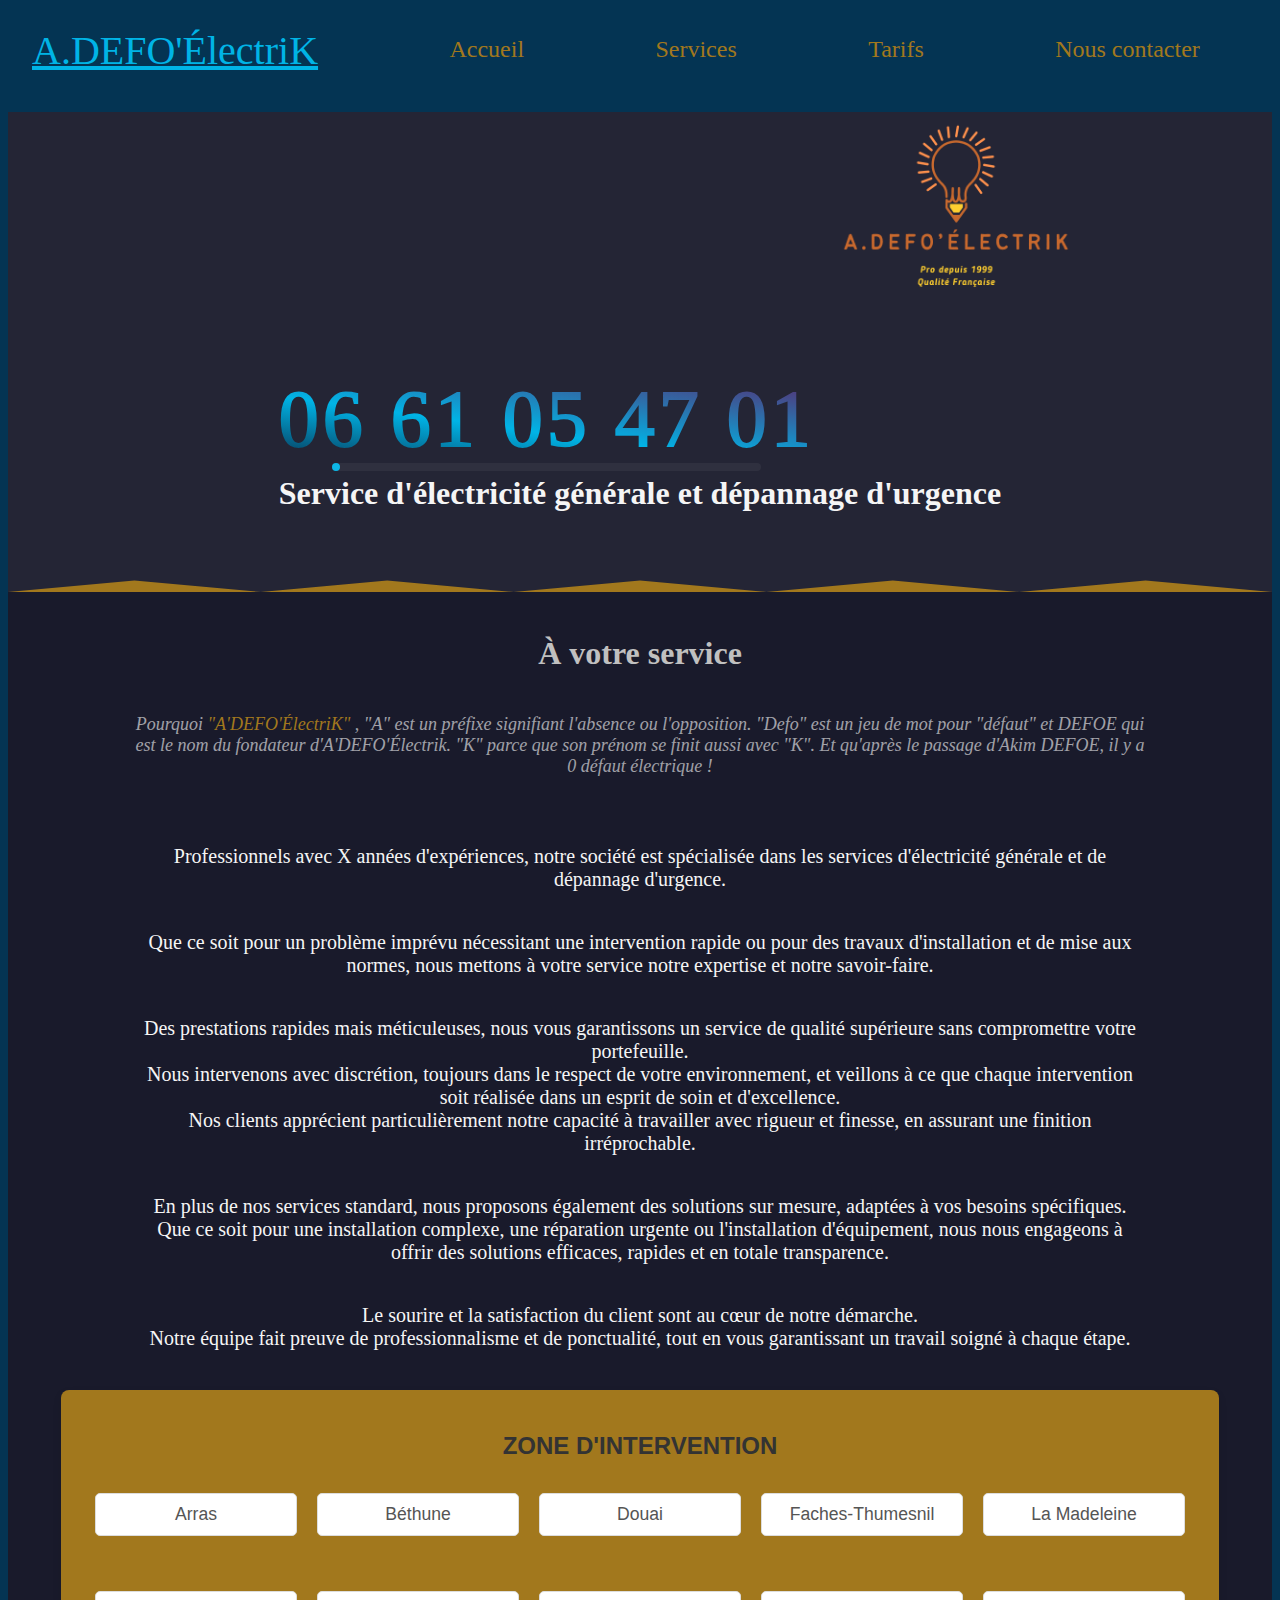
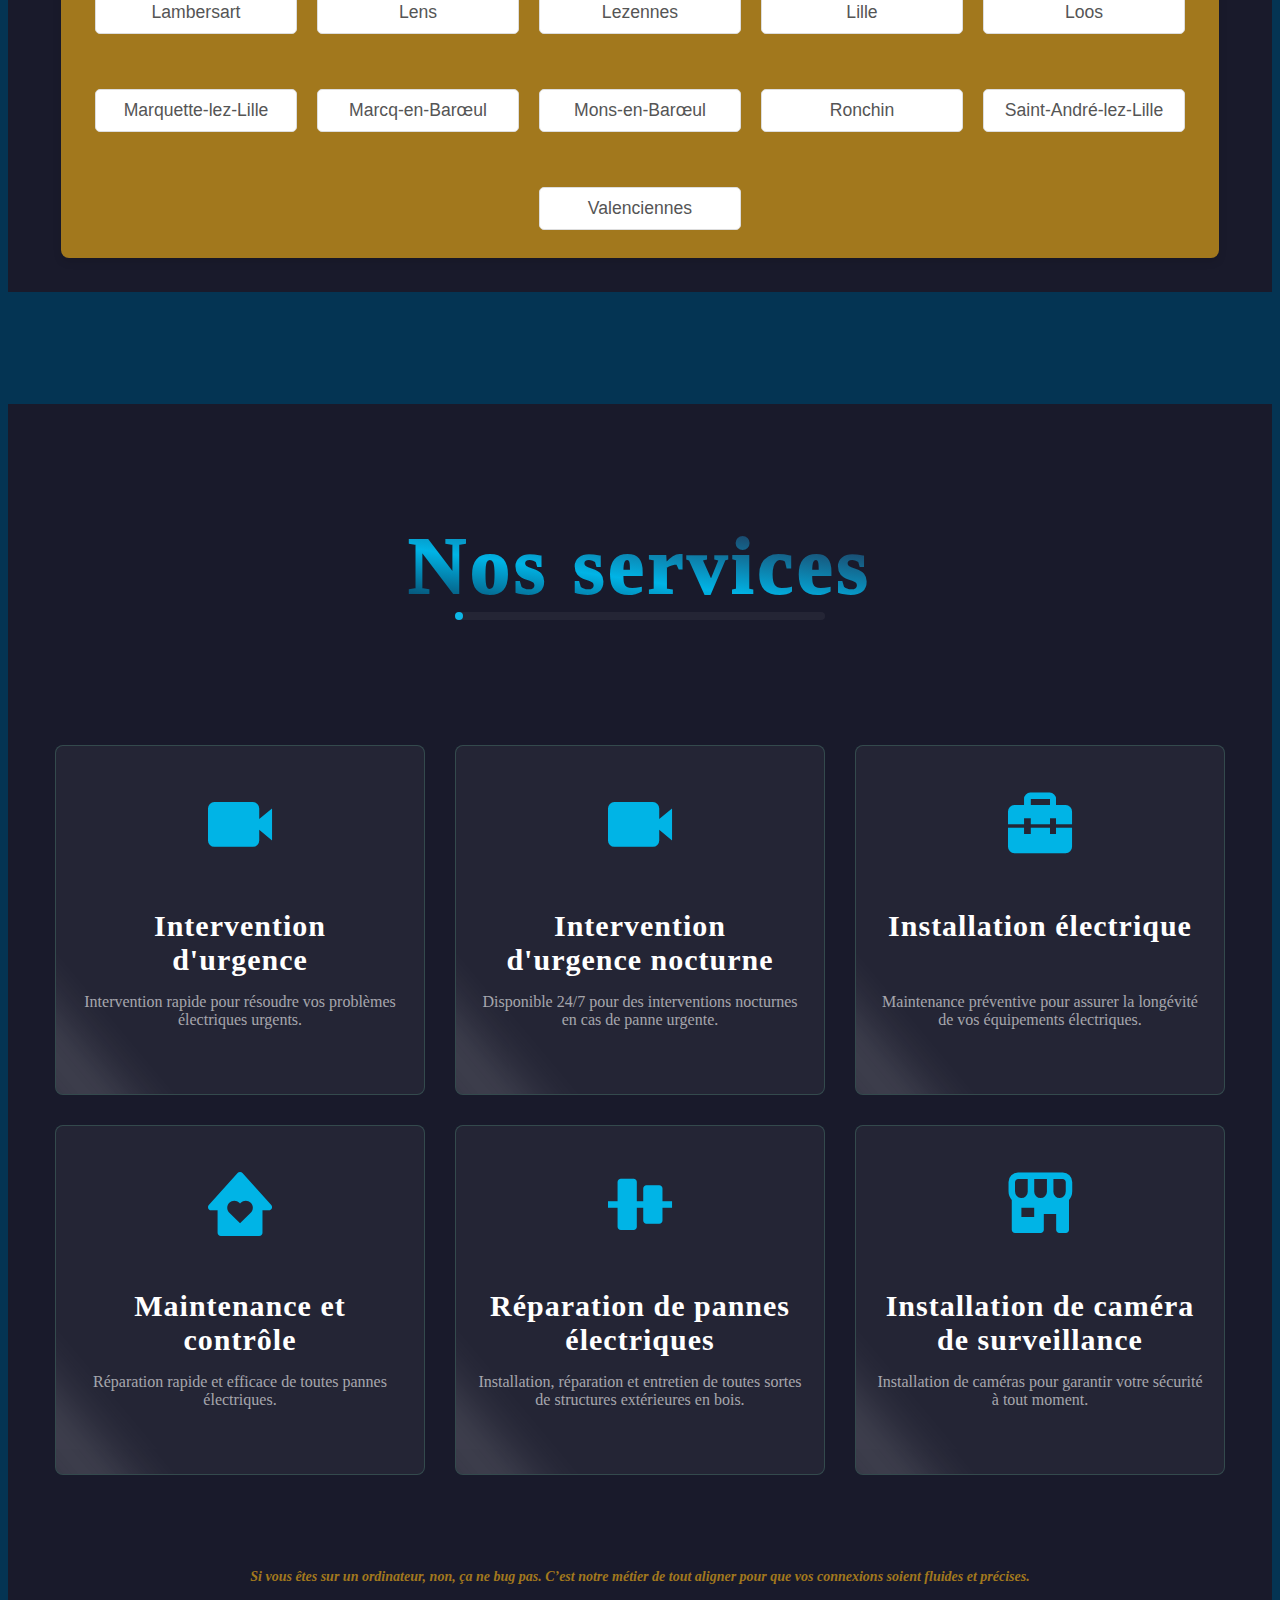
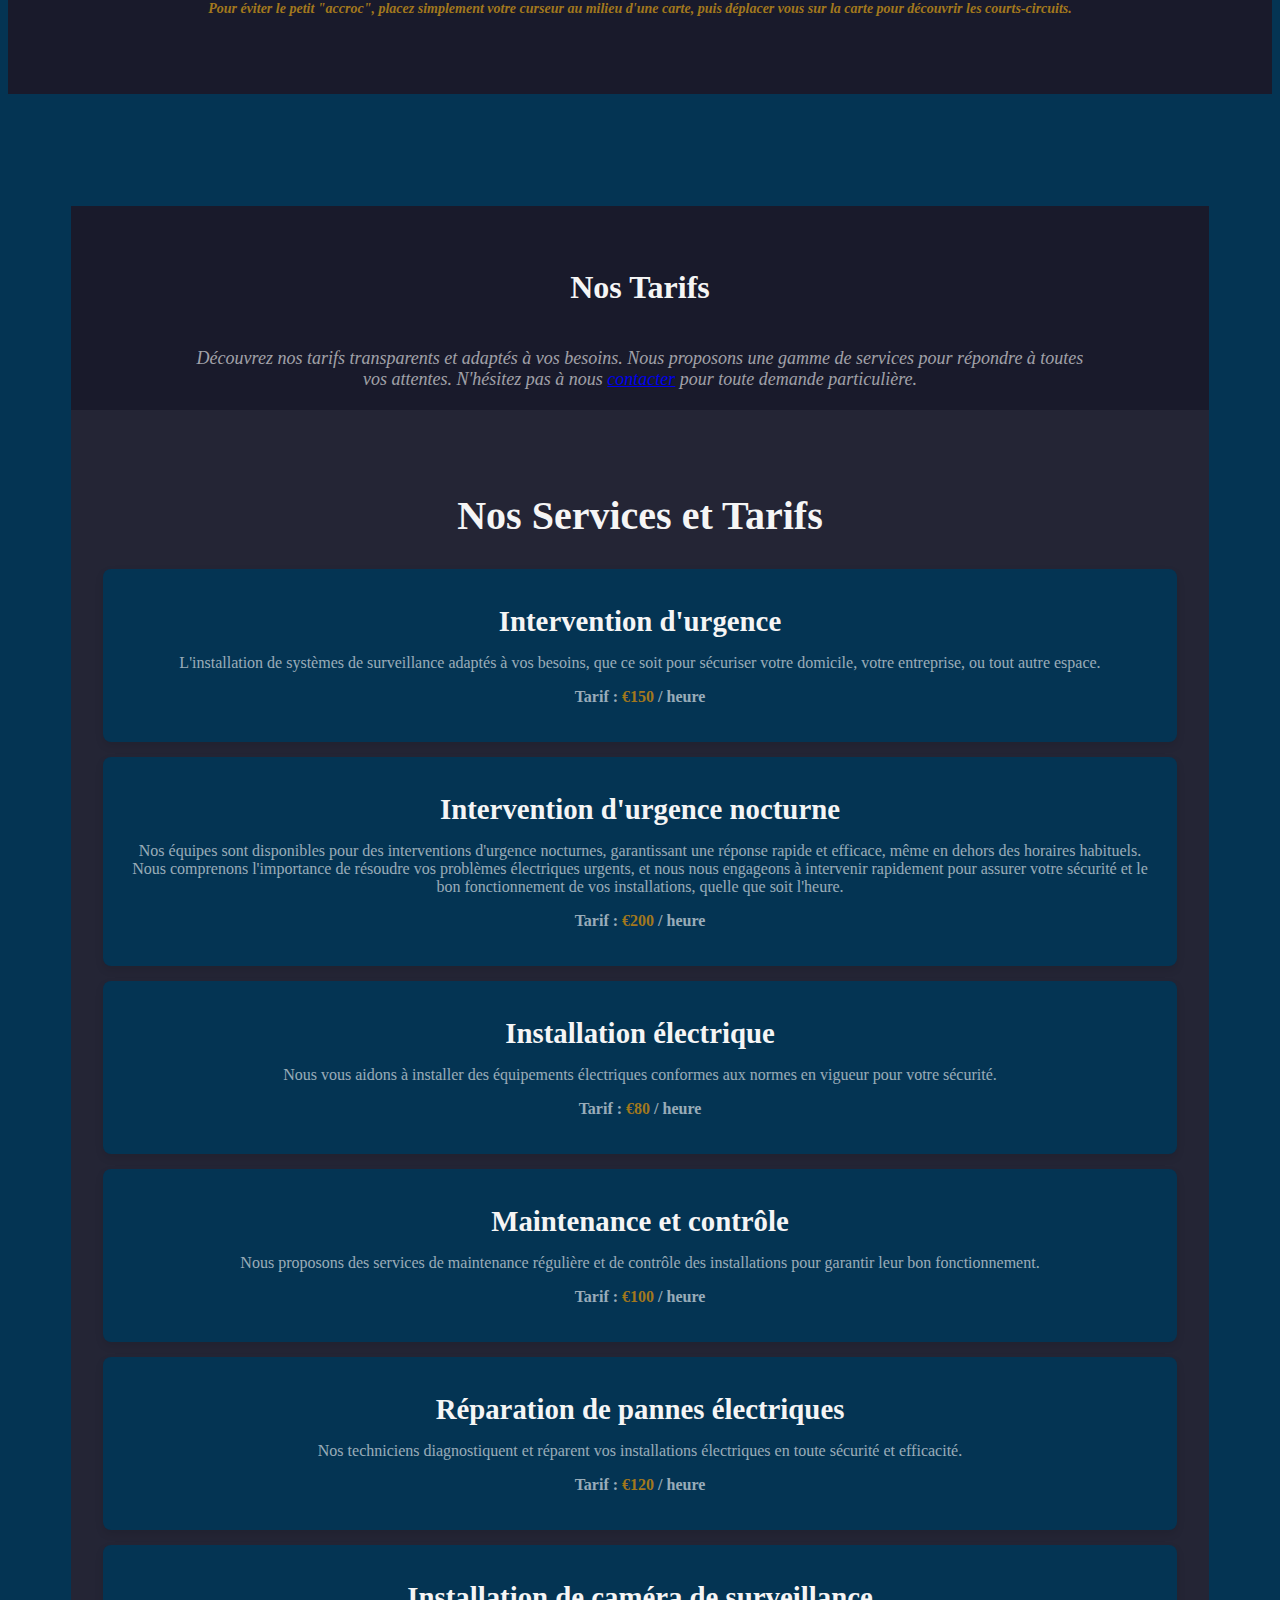
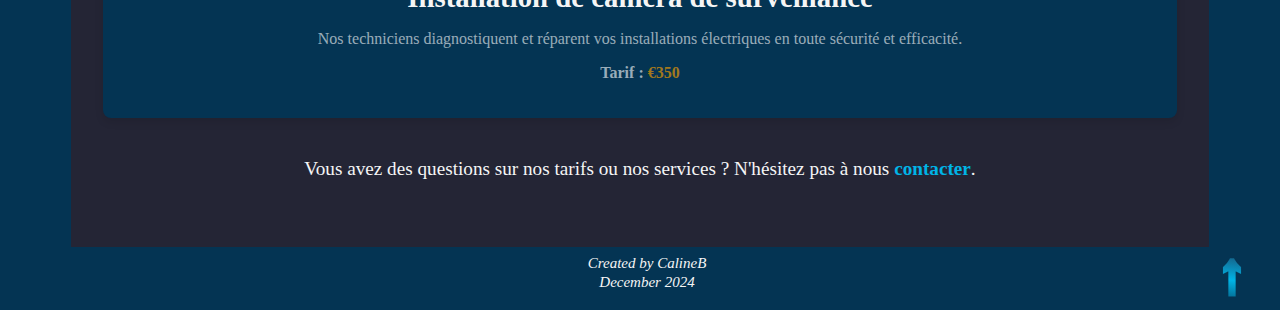
==== public/index.html @ 2632c73e "reload" ====
<!DOCTYPE html>
<html lang="en">
<head>
    <meta charset="UTF-8">
    <meta name="viewport" content="width=device-width, initial-scale=1.0">
    <title>A.DEFO'ÉlectriK</title>
    <link rel="reset-stylesheet" href="css/style-reset.css">
    <link rel="stylesheet" href="css/styles.css">
    <link rel="stylesheet" href="css/index.css">
    <link rel="stylesheet" href="css/services.css">
    <link rel="stylesheet" href="css/prices.css">
    <link href='https://unpkg.com/boxicons@2.1.4/css/boxicons.min.css' rel='stylesheet'>
</head>
<body>
    
    <header class="header">
        <a href="index.html" class="logo">
            <span>A.DEFO'ÉlectriK</span>
        </a>

        <i class='bx bx-menu-alt-right' id="menu-icon"></i>

        <nav class="navbar">
            <a href="#homepage">Accueil</a>
            <a href="#services">Services</a>
            <a href="#prices">Tarifs</a>
            <a target="_blank" href="contact.html">Nous contacter</a>
        </nav>
    </header>
    
    <section class="container" id="homepage">
        
        <div class="top">
                <img class="logoD" src="css/images/2.png" alt="logo">
            <div class="contact">
                <a href="tel:+33661054701" class="number"> 06 61 05 47 01 <span></span></a>
                <h3>Service d'électricité générale et dépannage d'urgence</h3>
            </div>
        </div>

        <div class="intro">
            <h4>À votre service</h4>
                <div class="presentation">

                    <span>
                        Pourquoi <i>"A'DEFO'ÉlectriK"</i> , "A" est un préfixe signifiant l'absence ou l'opposition.
                        "Defo" est un jeu de mot pour "défaut" et DEFOE qui est le nom du fondateur d'A'DEFO'Électrik.
                        "K" parce que son prénom se finit aussi avec "K".
                        Et qu'après le passage d'Akim DEFOE, il y a 0 défaut électrique !
                    </span>
                        <br>
                        <br>
                    <p>
                        Professionnels avec X années d'expériences, notre société est spécialisée dans les services d'électricité générale et de dépannage d'urgence.
                    </p>

                    <p>
                        Que ce soit pour un problème imprévu nécessitant une intervention rapide ou pour des travaux d'installation et de mise aux normes,
                        nous mettons à votre service notre expertise et notre savoir-faire.
                    </p>

                    <p>
                        Des prestations rapides mais méticuleuses, nous vous garantissons un service de qualité supérieure sans compromettre votre portefeuille.
                        <br>
                        Nous intervenons avec discrétion, toujours dans le respect de votre environnement,
                        et veillons à ce que chaque intervention soit réalisée dans un esprit de soin et d'excellence.
                        <br>
                        Nos clients apprécient particulièrement notre capacité à travailler avec rigueur et finesse,
                        en assurant une finition irréprochable.
                    </p>
                
                    <p>
                        En plus de nos services standard, nous proposons également des solutions sur mesure, adaptées à vos besoins spécifiques.
                        Que ce soit pour une installation complexe, une réparation urgente ou l'installation d'équipement,
                        nous nous engageons à offrir des solutions efficaces, rapides et en totale transparence.
                    </p>
                
                    <p>
                        Le sourire et la satisfaction du client sont au cœur de notre démarche.
                        <br>
                        Notre équipe fait preuve de professionnalisme et de ponctualité,
                        tout en vous garantissant un travail soigné à chaque étape.
                    </p>
                </div>
        </div>

        <div class="secteur">
            <h4>Zone d'intervention</h4>
            <div class="zones">
                <p>Arras</p>
                <p>Béthune</p>
                <p>Douai</p>
                <p>Faches-Thumesnil</p>
                <p>La Madeleine</p>
                <p>Lambersart</p>
                <p>Lens</p>
                <p>Lezennes</p>
                <p>Lille</p>
                <p>Loos</p>
                <p>Marquette-lez-Lille</p>
                <p>Marcq-en-Barœul</p>
                <p>Mons-en-Barœul</p>
                <p>Ronchin</p>
                <p>Saint-André-lez-Lille</p>
                <p>Valenciennes</p>
            </div>
        </div>
        
        <div class="whitespace"></div>
    </section>

    <section class="container" id="services">
        <div class="service-wrapper">
            <div class="services">
                <h1>Nos services <span></span></h1>

                <div class="cards">
                                
                    <div class="electricians card">
                        <i class='bx bxs-video icon'></i>
                        <h2>Intervention d'urgence</h2>
                    <span class="default-text">
                        Intervention rapide pour résoudre vos problèmes électriques urgents.
                    </span>
        
                    <span class="hover-text">
                        Parce que les pannes imprévues nécessitent une réponse rapide pour garantir votre sécurité.
                    </span>
                    </div>
                  
              
                    <div class="security card">
                        <i class='bx bxs-video icon'></i>
                        <h2>Intervention d'urgence nocturne</h2>
                    <span class="default-text">
                        Disponible 24/7 pour des interventions nocturnes en cas de panne urgente.
                    </span>
        
            <span class="hover-text">
                Parce que les urgences électriques ne respectent pas l'heure, il nous faut à tous de la Lumière dans notre obscurité.
            </span>
            </div>
          
                   
                        <div class="handyman card">
                            <i class='bx bxs-briefcase-alt-2 icon'></i>
                            <h2>Installation électrique </h2>
                        <span class="default-text">
                            Maintenance préventive pour assurer la longévité de vos équipements électriques.
                        </span>
        
                        <span class="hover-text">
                            Parce que des installations fiables et conformes sont essentielles pour éviter les risques.
                        </span>
                        </div>
                   
        
                    
                        <div class="chapenter card">
                            <i class='bx bxs-home-heart icon'></i>
                            <h2>Maintenance et contrôle</h2>
                        <span class="default-text">
                            Réparation rapide et efficace de toutes pannes électriques.
                        </span>
        
                        <span class="hover-text">Parce que la prévention est la clé pour éviter les pannes et prolonger la durée de vie de vos équipements.</span>
                        </div>
                   
                    
                        <div class="wood card">
                            <i class='bx bxs-objects-vertical-center icon'></i>
                            <h2>Réparation de pannes électriques</h2>
                        <span class="default-text">
                            Installation, réparation et entretien de toutes sortes de structures extérieures en bois.
                        </span>
        
                        <span class="hover-text">Parce que chaque panne nécessite un diagnostic précis et une réparation efficace pour rétablir le service rapidement.</span>
                        </div>
    
                        <div class="delivery card">
                            <i class='bx bxs-store-alt icon'></i>
                            <h2>Installation de caméra de surveillance </h2>
                        <span class="default-text">
                            Installation de caméras pour garantir votre sécurité à tout moment.</span>
                        <span class="hover-text">
                            Parce que la sécurité de votre maison ou entreprise est notre priorité, grâce à des installations fiables et discrètes.
                        </span>
                        </div>
 
            </div>

            <p class="indice">
                Si vous êtes sur un ordinateur, non, ça ne bug pas.
                C’est notre métier de tout aligner pour que vos connexions soient fluides et précises.
                <br>
                <br>
                Pour éviter le petit "accroc", placez simplement votre curseur au milieu d'une carte,
                puis déplacer vous sur la carte pour découvrir les courts-circuits.
            </p>
   
            </div>
        </div>
    </section>



    <section class="container" id="prices">

        <div class="text">
            <h4>Nos Tarifs</h4>
            <div class="ttc">
                <span>
                    Découvrez nos tarifs transparents et adaptés à vos besoins. 
                    Nous proposons une gamme de services pour répondre à toutes vos attentes.
                    N'hésitez pas à nous <a href="contact.html">contacter</a> pour toute demande particulière.
                </span>
            </div>
        </div>
        
        <div class="tarifs">
            <h2>Nos Services et Tarifs</h2>
        
            <div class="tarif-item">
                <h3>Intervention d'urgence</h3>
                <p>L'installation de systèmes de surveillance adaptés à vos besoins, 
                    que ce soit pour sécuriser votre domicile, votre entreprise, ou tout autre espace.</p>
                <div class="prix">
                    <p>Tarif : <span>€150</span> / heure</p>
                </div>
            </div>

            <div class="tarif-item">
                <h3>Intervention d'urgence nocturne</h3>
                <p>Nos équipes sont disponibles pour des interventions d'urgence nocturnes, garantissant une réponse rapide et efficace, même en dehors des horaires habituels. Nous comprenons l'importance de résoudre vos problèmes électriques urgents, et nous nous engageons à intervenir rapidement pour assurer votre sécurité et le bon fonctionnement de vos installations, quelle que soit l'heure.</p>
                <div class="prix">
                    <p>Tarif : <span>€200</span> / heure</p>
                </div>
            </div>
        
            <div class="tarif-item">
                <h3>Installation électrique</h3>
                <p>Nous vous aidons à installer des équipements électriques conformes aux normes en vigueur pour votre sécurité.</p>
                <div class="prix">
                    <p>Tarif : <span>€80</span> / heure</p>
                </div>
            </div>
        
            <div class="tarif-item">
                <h3>Maintenance et contrôle</h3>
                <p>Nous proposons des services de maintenance régulière et de contrôle des installations pour garantir leur bon fonctionnement.</p>
                <div class="prix">
                    <p>Tarif : <span>€100</span> / heure</p>
                </div>
            </div>
        
            <div class="tarif-item">
                <h3>Réparation de pannes électriques</h3>
                <p>Nos techniciens diagnostiquent et réparent vos installations électriques en toute sécurité et efficacité.</p>
                <div class="prix">
                    <p>Tarif : <span>€120</span> / heure</p>
                </div>
            </div>

            <div class="tarif-item">
                <h3>Installation de caméra de surveillance</h3>
                <p>Nos techniciens diagnostiquent et réparent vos installations électriques en toute sécurité et efficacité.</p>
                <div class="prix">
                    <p>Tarif : <span>€350</span></p>
                </div>
            </div>
        
            <div class="contact-tarifs">
                <p>Vous avez des questions sur nos tarifs ou nos services ? N'hésitez pas à nous <a target="_blank" href="contact.html">contacter</a>.</p>
            </div>
        </div>
        

    </section>


    <footer>
        <a href="#" id="scroll-to-top" class="scroll-btn">
            &#8593;
        </a>
        <p>Created by CalineB</p>
        <p>December 2024</p>
    </footer>

    <script src="script/active.js"></script>
    <script src="script/script.js"></script>
    <script src="script/hide.js"></script>
</body>
</html>
---- public/css/styles.css ----
:root {
    --title-bg-color: linear-gradient(8deg, rgba(8, 52, 83, 1) 0%, rgb(0, 180, 230) 41%, rgba(41, 17, 45, 1) 100%); 
    --silver-color: silver; 
    --bg-color: rgba(255, 255, 255, 0.05);
    --second-bg-color:  rgb(4, 52, 83);
    --text-color: rgb(0, 180, 230); 
    --gray-color : rgba(114, 226, 174, 0.2);
    --beige-color: rgba(255, 255, 255, 0.6);
    --main-color: whitesmoke; 
    --gold-color: #a2781dfc; 
}

body {
    background-color: var(--second-bg-color);
    overflow-x: hidden;
}

html {
    width: 100%;
}

.navbar a {
    color: var(--gold-color);
    text-decoration: none;
    transition: color 0.3s ease; 
  }
  
  .navbar a.active {
    color: var(--main-color);
    font-weight: bold;
  }
  

.header {
    position: fixed;
    top: 0;
    left: 0;
    width: 100%;
    background-color: var(--second-bg-color);
    padding: 1.7rem 2rem !important;
    display: flex;
    justify-content: space-between;
    align-items: center;
    z-index: 5;
}

.container {
    margin-top: 7rem;
    min-height: 100vh;
    width: 100%;
    background-color: #191a2b;
}

.navbar {
    display: flex;
    align-items: center;
    justify-content: space-evenly;
    width: 100%;
}

.navbar a {
    font-size: 1.3rem;
    color: var(--gold-color);
    margin-left: .7rem;
    transition: 0.3s ease;
    border-bottom: 3px solid transparent;
}

/*.navbar a:hover,
.navbar a.active {
    color: var(--silver-color);
    border-bottom: 3px solid var(--main-color);
}*/

#menu-icon {
    font-size: 2.1rem;
    color: var(--main-color);
    display: none;
}

.logo {
    font-size: 2rem;
    color: var(--text-color);
    font-weight: 800px;
    cursor: pointer;
    transition: 0.3s ease;
}

.logo:hover {
    transform: scale(1.1);
    color: var(--main-color);
}


footer {
    display: flex;
    flex-direction: column;
    align-items: center;
    justify-content: center;
    background-color: var(--second-bg-color);
    padding: 7px;
    text-align: center;
    position: relative;
    width: 100%;
}

footer p {
    color: var(--main-color);
    font-size: 15px;
    font-style: italic;
    line-height: 1.3;
    margin: 0;
}

.scroll-btn {
    display: inline-block;
    font-size: 3rem;
    color: var(--main-color);
    -webkit-text-stroke-width: 5px;
    -webkit-text-stroke-color: transparent;
    background: var(--title-bg-color);
    -webkit-background-clip: text;
    background-clip: none;
    -webkit-text-fill-color: transparent;
    padding: 5px 10px;
    border-radius: 50%;
    text-align: center;
    text-decoration: none;
    position: absolute;
    margin-bottom: 50%;
    top: 50%;
    right: 30px; 
    transform: translateY(-50%);
    cursor: pointer;
    transition: background-color 0.3s;
}

.scroll-btn:hover {
    background-color: var(--gold-color); 
}






@media (max-width: 480px) {
    .header {
        padding: 1rem 1.5rem;
    }

    .logo {
        font-size: 1.5rem;
    }

    .navbar {
        display: none;
        flex-direction: column;
        width: 100%;
        position: absolute;
        top: 100%;

    }

    #menu-icon {
        display: block;
        font-size: 24px;
        cursor: pointer;
        color: var(--gold-color);
        font-weight: bold;
    }

    .navbar.active {
        display: flex;
        background-color: var(--gold-color);
        width: 10rem;
        right: 5rem;
    }

    .navbar a {
        margin-top: 10px;
        padding: 5px 5px; 
        text-align: center;
        width: 100%;
        color: var(--second-bg-color);
        font-weight: bold;
    }

    .scroll-btn {
        font-size: 2.5rem;
        right: 15px;
    }

    footer p {
        font-size: 13px;
    }
}

@media (max-width: 655px) {
    .navbar {
        display: none;
        flex-direction: column;
        width: 100%;
        position: absolute;
        top: 100%;

    }

    #menu-icon {
        display: block;
        font-size: 24px;
        cursor: pointer;
        color: var(--gold-color);
        font-weight: bold;
        position: absolute;
        right: 5rem;
        font-size: 3rem;
    }

    .navbar.active {
        display: flex;
        background-color: var(--gold-color);
        width: 10rem;
        right: 5rem;
    }

    .navbar a {
        margin-top: 10px;
        padding: 5px 5px; 
        text-align: center;
        width: 100%;
        color: var(--second-bg-color);
        font-weight: bold;
    }
}

@media (max-width: 700px) {
    span{
        font-size: 1.7rem;
    }
}

@media (max-width: 768px) {
    .header {
        padding: 1.2rem 1.8rem;
    }

    .logo {
        font-size: 1.8rem;
    }

    .navbar a {
        font-size: 1.2rem;
    }

    .scroll-btn {
        font-size: 2.8rem;
    }

    footer p {
        font-size: 14px;
    }
}

@media (max-width: 826px){
    .navbar {
        justify-content: center;
    }
}

@media (max-width: 1024px) {
    .header {
        padding: 1.5rem 2rem;
    }

    .logo {
        font-size: 2rem;
    }

    .navbar a {
        font-size: 1.3rem;
    }

    .scroll-btn {
        font-size: 3rem;
    }

    footer p {
        font-size: 15px;
    }
}


@media (max-width: 1200px) {
    .header {
        padding: 1.7rem 2.5rem;
    }

    .navbar a {
        font-size: 1.3rem;
        margin-left: 1rem;
    }

    .logo {
        font-size: 2.1rem;
    }

    .scroll-btn {
        font-size: 3.2rem;
    }
}

@media (min-width: 1201px) {
    .header {
        padding: 2rem 3rem;
    }

    .navbar a {
        font-size: 1.5rem;
        margin-left: 1.2rem;
    }

    .logo {
        font-size: 2.5rem;
    }

    .scroll-btn {
        font-size: 3.5rem;
    }
}
---- public/css/index.css ----
/*:root {
    --title-bg-color: linear-gradient(8deg, rgba(8, 52, 83, 1) 0%, rgb(0, 180, 230) 41%, rgba(41, 17, 45, 1) 100%); 
    --silver-color: silver; 
    --bg-color: rgba(255, 255, 255, 0.05);
    --second-bg-color:  rgb(4, 52, 83);
    --text-color: rgb(0, 180, 230); 
    --gray-color : rgba(114, 226, 174, 0.2);
    --beige-color: rgba(255, 255, 255, 0.6);
    --main-color: whitesmoke; 
    --gold-color: #a2781dfc; 
}
*/


#homepage {
    margin-left: auto;
    margin-right: auto;
}

.top {
    display: flex;
    flex-direction: column;
    align-items: center;
    justify-content: center;
    position: relative;
    background-color: var(--bg-color);
    overflow: hidden;
    height: 30rem;
}

.top:before {
    content: "";
    position: absolute;
    bottom: 0;
    left: 0;
    width: 100%;
    height: 115px;
    background-color: var(--gold-color);
    clip-path: polygon(0% 100%, 10% 90%, 20% 100%, 30% 90%, 40% 100%,
    50% 90%, 60% 100%, 70% 90%, 80% 100%, 90% 90%, 100% 100%);
}

.logoD {
    height: 330px;
    margin-left: 50%;
}

.number {
    font-size: 4rem;
    color: var(--main-color);
    text-decoration: none;
    line-height: 1;
    color: #fff;
    font-size: 5rem;
    -webkit-text-stroke-width: 2px;
    -webkit-text-stroke-color: transparent;
    letter-spacing: 4px;
    background-color: var(--second-bg-color);
    background: linear-gradient(8deg, rgba(8, 52, 83, 1) 0%, rgb(0, 180, 230) 41%, rgb(94, 35, 105) 100%);
    -webkit-background-clip: text;
    background-clip: none;
    -webkit-text-fill-color: transparent;
    position: relative;
}

.number:after {
    content: "";
    position: absolute;
    top: 100%;
    left: 10%;
    height: 8px;
    width: 80%;
    border-radius: 8px;
    background-color: var(--bg-color);

}

.number span {
    position: absolute;
    top: 100%;
    left: 10%;
    height: 8px;
    width: 8px;
    border-radius: 50%;
    background-color: var(--text-color);
    animation: anim 5s linear infinite;
}

@keyframes anim {
    95% {
        opacity: 1;
    }
    100% {
        opacity: 0;
        left: 88%;
    }
}

.contact {
    padding-bottom: 7rem;
}

h3 {
    font-size: 2rem;
    color: var(--main-color);
    margin-top: 1rem;
}

.intro {
    width: 80%;
}

h4 {
    color: var(--silver-color);
    font-size: 2rem;
}

.intro,
.secteur,
.presentation {
    display: flex;
    flex-direction: column;
    align-items: center;
    text-align: center;
    overflow: hidden;
    margin-left: auto;
    margin-right: auto;
}

.intro span {
    color: var(--beige-color);
    font-size: 18px;
    font-style: italic;
    padding-bottom: 12px;
    text-align: center;
}

.presentation span i {
    color: var(--gold-color);
}

.presentation p {
    color: var(--main-color);
    font-size: 20px;
    text-align: center;
}


.secteur {
    font-family: Arial, sans-serif;
    margin: 20px;
    padding: 10px;
    background-color: var(--gold-color);
    border-radius: 8px;
    box-shadow: 0 4px 8px rgba(0, 0, 0, 0.1);
    width: 90%;
    margin-left: auto;
    margin-right: auto;
}

.secteur h4 {
    font-size: 1.5em;
    color: #333;
    margin-bottom: 15px;
    text-align: center;
    text-transform: uppercase;
    font-weight: bold;
}

.zones {
    display: flex;
    flex-wrap: wrap;
    justify-content: center;
    gap: 20px;
}

.zones p {
    background-color: #ffffff;
    color: #555;
    border: 1px solid #ddd;
    border-radius: 5px;
    padding: 10px;
    width: 180px;
    text-align: center;
    font-size: 1.1em;
    transition: background-color 0.3s, transform 0.2s;
}

.zones p:hover {
    background-color: #6c757d;
    color: white;
    transform: translateY(-5px);
}

.whitespace {
    padding: 7px;
}



@media (max-width: 739px) {
    
    h3 {
        font-size: 18px;
    }
    .number {
        font-size: 30px;
    }
    .logoD {
        height: 270px;
    }

}


@media (max-width: 400px) {
    
    h3 {
        font-size: 14px;
    }
    .number {
        font-size: 30px;
    }
    .logoD {
        height: 190px;
    }

    #homepage {
        width: 90%
    }

}
---- public/css/services.css ----
:root {
    --title-bg-color: linear-gradient(8deg, rgba(8, 52, 83, 1) 0%, rgb(0, 180, 230) 41%, rgba(41, 17, 45, 1) 100%); 
    --silver-color: silver; 
    --bg-color: rgba(255, 255, 255, 0.05);
    --second-bg-color:  rgb(4, 52, 83);
    --text-color: rgb(0, 180, 230); 
    --gray-color : rgba(114, 226, 174, 0.2);
    --beige-color: rgba(255, 255, 255, 0.6);
    --main-color: whitesmoke; 
    --gold-color: #a2781dfc; 
}
/*

body {
    background-color: var(--second-bg-color);
}


.header {
    position: fixed;
    top: 0;
    left: 0;
    width: 100%;
    background-color: var(--second-bg-color);
    padding: 1.7rem 2rem !important;
    display: flex;
    justify-content: space-between;
    align-items: center;
    z-index: 5;
}

.navbar {
    display: flex;
    align-items: center;
    justify-content: space-evenly;
    width: 100%;
}

.navbar a {
    font-size: 1.3rem;
    color: var(--silver-color);
    margin-left: .7rem;
    transition: 0.3s ease;
    border-bottom: 3px solid transparent;
}

.navbar a:hover,
.navbar a.active {
    color: var(--main-color);
    border-bottom: 3px solid var(--main-color);
}

#menu-icon {
    font-size: 2.1rem;
    color: var(--main-color);
    display: none;
}

.logo {
    font-size: 2rem;
    color: var(--text-color);
    font-weight: 800px;
    cursor: pointer;
    transition: 0.3s ease;
}

.logo:hover {
    transform: scale(1.1);
    color: var(--main-color);
}

.container {
    margin-top: 7rem;
    min-height: 100vh;
    width: 100%;
    background-color: #191a2b;
}

*/

.service-wrapper {
    padding: 5% 8%;
}

.services {
    display: flex;
    flex-direction: column;
    align-items: center;
}

h1 {
    color: #fff;
    font-size: 5rem;
    -webkit-text-stroke-width: 2px;
    -webkit-text-stroke-color: transparent;
    letter-spacing: 4px;
    background-color: var(--second-bg-color);
    background: var(--title-bg-color);
    -webkit-background-clip: text;
    background-clip: none;
    -webkit-text-fill-color: transparent;
    position: relative;
}

h1:after {
    content: "";
    position: absolute;
    top: 100%;
    left: 10%;
    height: 8px;
    width: 80%;
    border-radius: 8px;
    background-color: var(--bg-color);

}

h1 span {
    position: absolute;
    top: 100%;
    left: 10%;
    height: 8px;
    width: 8px;
    border-radius: 50%;
    background-color: var(--text-color);
    animation: anim 5s linear infinite;
}

@keyframes anim {
    95% {
        opacity: 1;
    }
    100% {
        opacity: 0;
        left: 88%;
    }
}

.cards {
    display: grid;
    grid-template-columns: repeat(3,1fr);
    gap: 30px;
    margin: 80px;
    perspective: 1500px;
}

.card {
    height: 350px;
    width: 370px;
    background-color: var(--bg-color);
    position: relative;
    border-radius: 8px;
    overflow: hidden;
    transform-style: preserve-3d;
    transition: all 0.3s ease;
    cursor: pointer;
    padding: 3% 8%;
    box-sizing: border-box;
    border: 0.2px solid var(--gray-color);
    display: flex;
    align-items: center;
    flex-direction: column;
    transform-origin: center;
}

.card:after{
    content: "";
    position: absolute;
    top: 100%;
    left: -50%;
    width: 120%;
    transform: rotate(50deg);
    background-color: var(--main-color);
    height: 18px;
    filter: blur(30px);
    opacity: 0.5;
    transition: 1s;
}


.card:hover:after {
    width: 200%;
    top: -10%;
}

.card:hover:after{
    width: 225%;
    top: -100%
}


.card i {
    color:var(--text-color);
    margin-top: 30px;
    margin-bottom: 20px;
    font-size: 4.8rem;
}


.card h2 {
    color: #fff;
    font-size: 30px;
    text-align: center;
    text-decoration: none;
    font-weight: 600px;
    letter-spacing: 1px;
}


.card span{
    text-align: center;
    width: 100%;
    margin: 12px 0;
    color: var(--beige-color);
}


.card.active {
    opacity: 1;
    transform: translateY(0);

}

.card .default-text,
.card .hover-text {
    position: absolute;
    backface-visibility: visible;
    box-sizing: border-box;
    transform: translateY(-20%);
}

.card .default-text {
    display: block;
    max-width: 90%;
    margin: 10px auto;
    box-sizing: border-box;
    top: 70%;
    opacity: 1;
}

.card:hover i,
.card:hover h2,
.card:hover .hover-text {
    transform: rotateX(180deg);
}

.card .hover-text {
    display: block;
    opacity: 0;
}

.card:hover .hover-text {
    max-width: 90%;
    margin: 50% auto;
    box-sizing: border-box;
    opacity: 1;
    top: 15%;
}

.card:hover .default-text {
    opacity: 0;
}


i:hover {
    display: none;
}
h2:hover {
    display: none;
}



.card:hover {
    transform: rotateX(180deg);
    border-color: #0080ff;

}

.card:hover i {
    color: #106ecc;
}

.indice {
    color: var(--gold-color);
    font-style: italic;
    font-size: 14px;
    display: flex;
    text-align: center;
    font-weight: bold;
}

.indice:hover {
    color: var(--main-color);
    text-transform:uppercase;
    letter-spacing: 3px;
}

@media (max-width: 1200px) {
    .cards {
        grid-template-columns: repeat(2,1fr);
    }
}

@media (max-width: 900px) {
    .cards {
        grid-template-columns: repeat(1,1fr);
    }
    h1 {
        font-size: 3.5rem;
    }


    @media (max-width: 400px) {
        .cards {
            grid-template-columns: repeat(1,1fr);
        }
        h1 {
            font-size: 1.5rem;
        }  

        
}}

@media (max-width: 340px) {

    .card {
        width: 280px;
        margin-left: auto;
        margin-right: auto;
        text-align: center; 
    }

    h1 {
        font-size: 1.5rem;
    }  

    i, h2, span {
        width: 100%; 
    }

    .card.default-text {
        margin-top: 10px;
    }

    .card.hover-text {
        margin-top: 50%;
    }

    .card i {
        font-size: 3rem;
        margin: 10px 0;
    }

    h2 {
        font-size: 1rem;
        margin: 15px 0;
    }
}


@media (max-width : 300) {
    .service-wrapper {
        width: 90%;
    }

    .cards {
        grid-template-columns: repeat(1,1fr);
        width: 90%;
    }
    h1 {
        font-size: 1.5rem;
    }  

    i, h2, span, card {
        width: 60%;
    }

    i, h2, span, card {
        font-size: 16rem;
    }
}
---- public/css/prices.css ----
/*
:root {
    --title-bg-color: linear-gradient(8deg, rgba(8, 52, 83, 1) 0%, rgb(0, 180, 230) 41%, rgba(41, 17, 45, 1) 100%); 
    --silver-color: silver; 
    --bg-color: rgba(255, 255, 255, 0.05);
    --second-bg-color:  rgb(4, 52, 83);
    --text-color: rgb(0, 180, 230); 
    --gray-color : rgba(114, 226, 174, 0.2);
    --beige-color: rgba(255, 255, 255, 0.6);
    --main-color: whitesmoke; 
    --gold-color: #a2781dfc; 
}


body {
    background-color: var(--second-bg-color);
}


.header {
    position: fixed;
    top: 0;
    left: 0;
    width: 100%;
    background-color: var(--second-bg-color);
    padding: 1.7rem 2rem !important;
    display: flex;
    justify-content: space-between;
    align-items: center;
    z-index: 5;
}

.navbar {
    display: flex;
    align-items: center;
    justify-content: space-evenly;
    width: 100%;
}

.navbar a {
    font-size: 1.3rem;
    color: var(--silver-color);
    margin-left: .7rem;
    transition: 0.3s ease;
    border-bottom: 3px solid transparent;
}

.navbar a:hover,
.navbar a.active {
    color: var(--main-color);
    border-bottom: 3px solid var(--main-color);
}

#menu-icon {
    font-size: 2.1rem;
    color: var(--main-color);
    display: none;
}

.logo {
    font-size: 2rem;
    color: var(--text-color);
    font-weight: 800px;
    cursor: pointer;
    transition: 0.3s ease;
}

.logo:hover {
    transform: scale(1.1);
    color: var(--main-color);
}

.container {
    margin-top: 7rem;
    min-height: 100vh;
    width: 100%;
    background-color: #191a2b;
}

*/
:root {
    --gold-color: #a2781d;
    --bg-color: rgba(255, 255, 255, 0.05);
    --main-color: whitesmoke;
    --text-color: rgb(0, 180, 230);
    --second-bg-color: rgb(4, 52, 83);
    --beige-color: rgba(255, 255, 255, 0.6);
}

#prices {
    width: 90%;
    margin-right: auto;
    margin-left: auto;
}

.text {
    width: 80%;
    text-align: center;
    padding: 20px 0;
    margin-right: auto;
    margin-left: auto;
}

.text h4 {
    font-size: 2rem;
    color: var(--main-color);
    font-weight: bold;
}

.ttc {
    margin-top: 20px;
    color: var(--beige-color);
    font-size: 18px;
    font-style: italic;
}

.tarifs {
    padding: 3rem 2rem;
    background-color: var(--bg-color);
    color: var(--main-color);
    text-align: center;
}

.tarifs h2 {
    font-size: 2.5rem;
    margin-bottom: 30px;
}

.tarif-item {
    background-color: var(--second-bg-color);
    padding: 20px;
    margin: 15px 0;
    border-radius: 8px;
    box-shadow: 0 4px 8px rgba(0, 0, 0, 0.1);
}

.tarif-item h3 {
    font-size: 1.8rem;
    margin-bottom: 10px;
}

.tarif-item p {
    font-size: 16px;
    color: var(--beige-color);
}

.prix {
    margin-top: 15px;
    font-size: 1.6rem;
    font-weight: bold;
}

.prix span {
    color: var(--gold-color);
}

.contact-tarifs {
    margin-top: 40px;
    font-size: 1.2rem;
}

.contact-tarifs a {
    color: var(--text-color);
    text-decoration: none;
    font-weight: bold;
}


.tarif-item:hover {
    background-color: var(--gold-color);
    transform: scale(1.05);
    transition: all 0.3s ease;
}

.tarif-item:hover span {
    color: rgb(8, 3, 46);
}
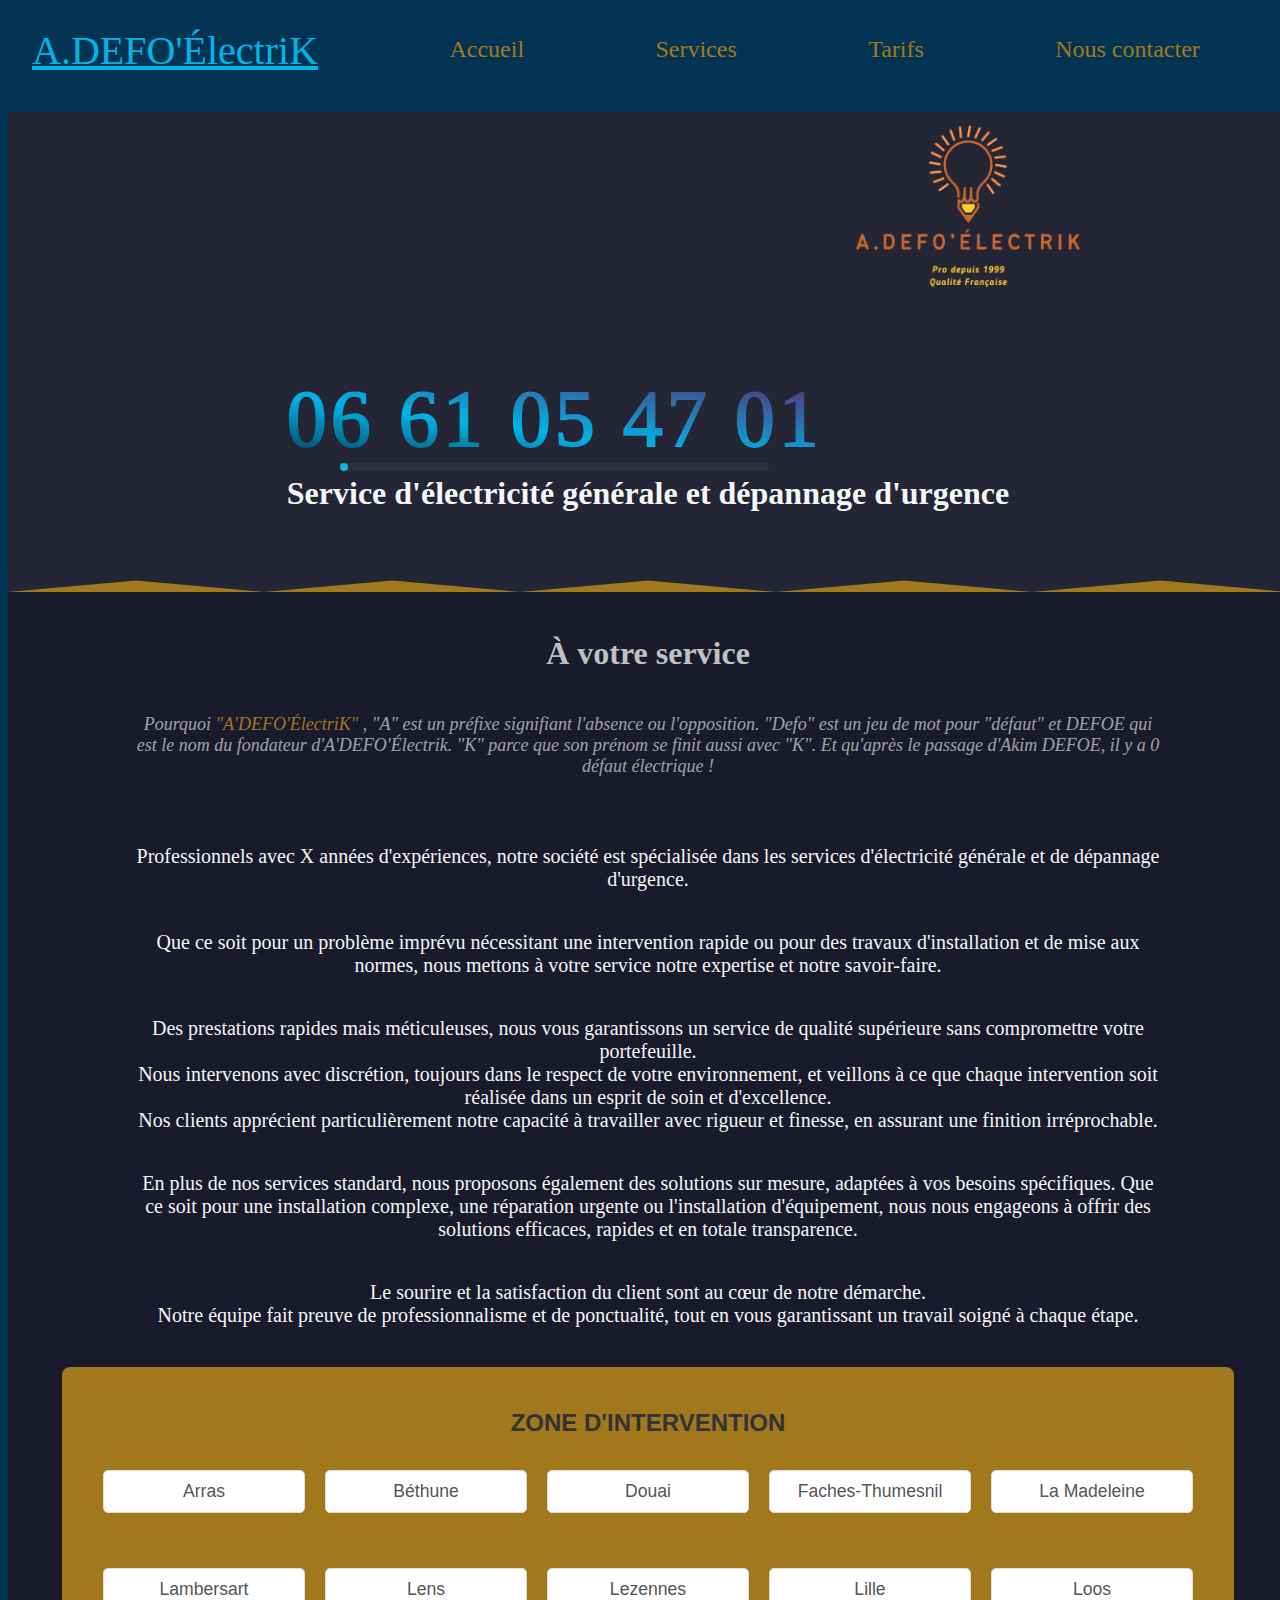
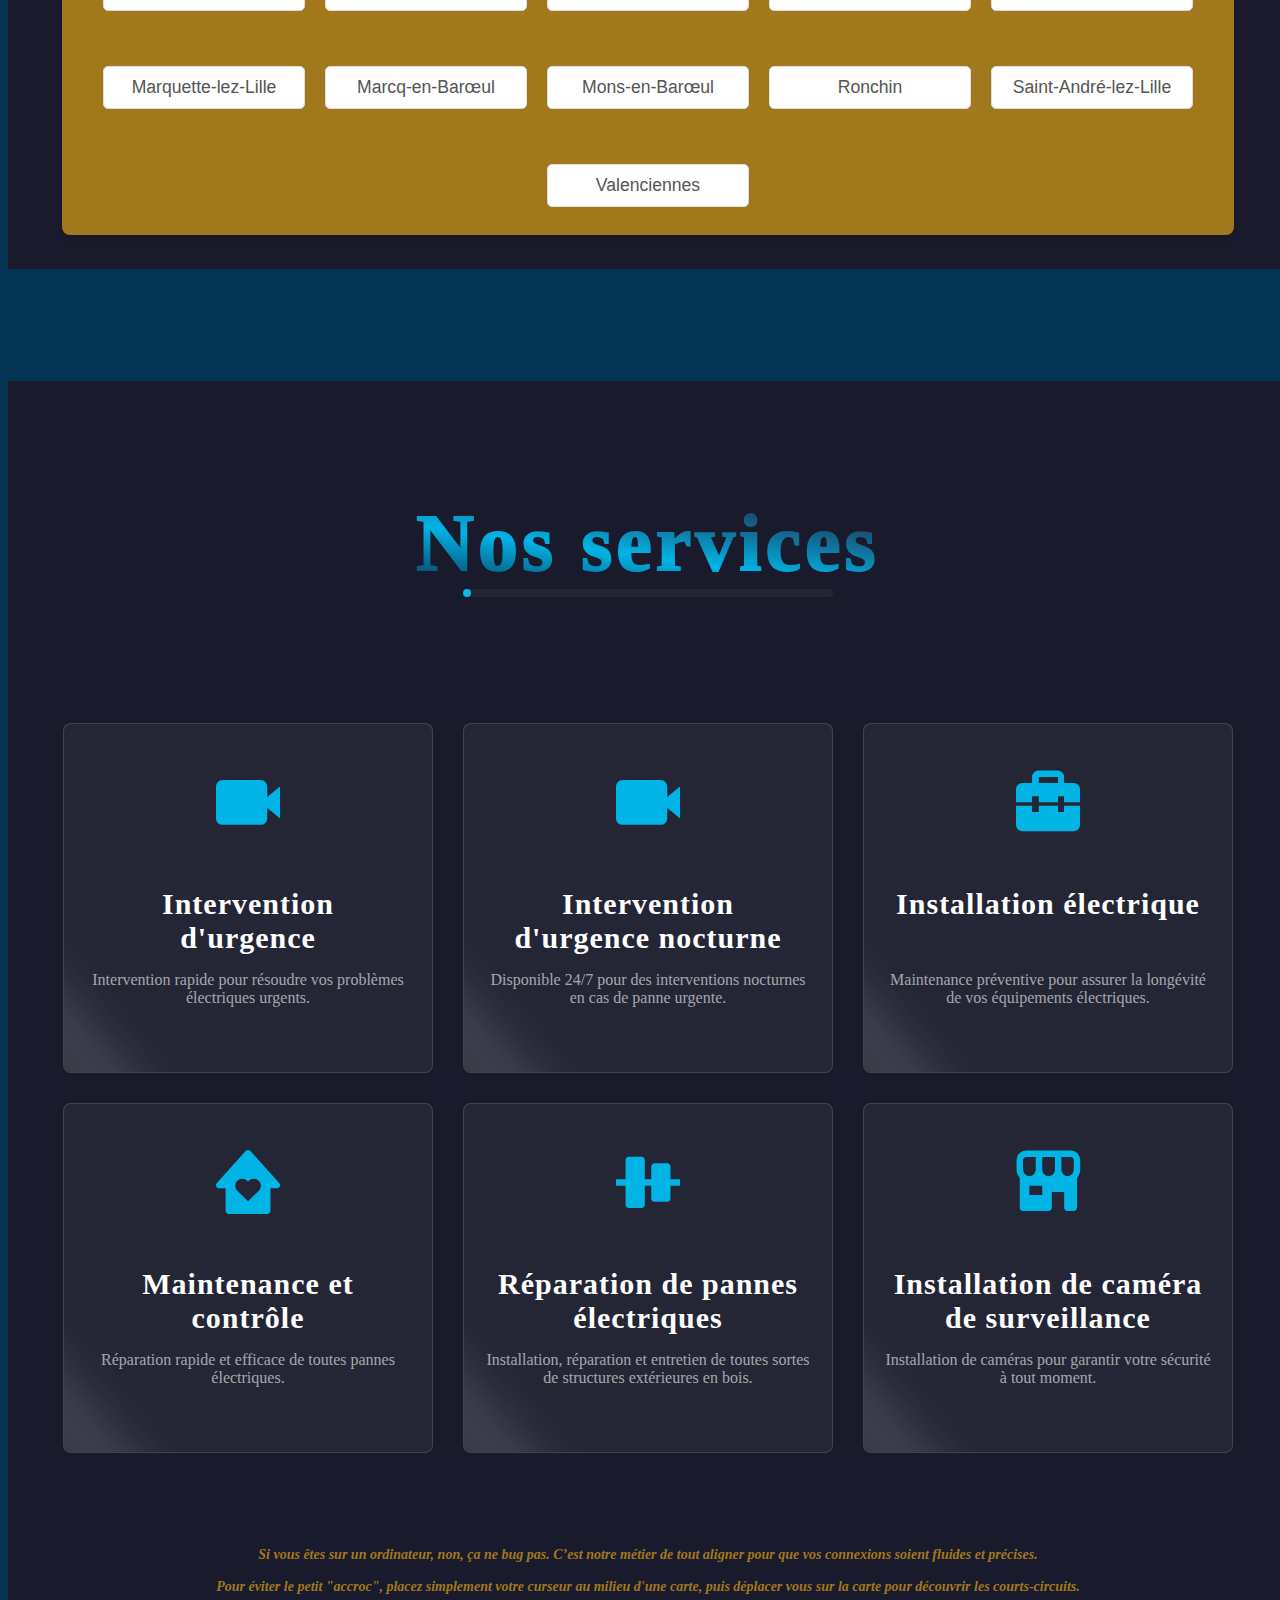
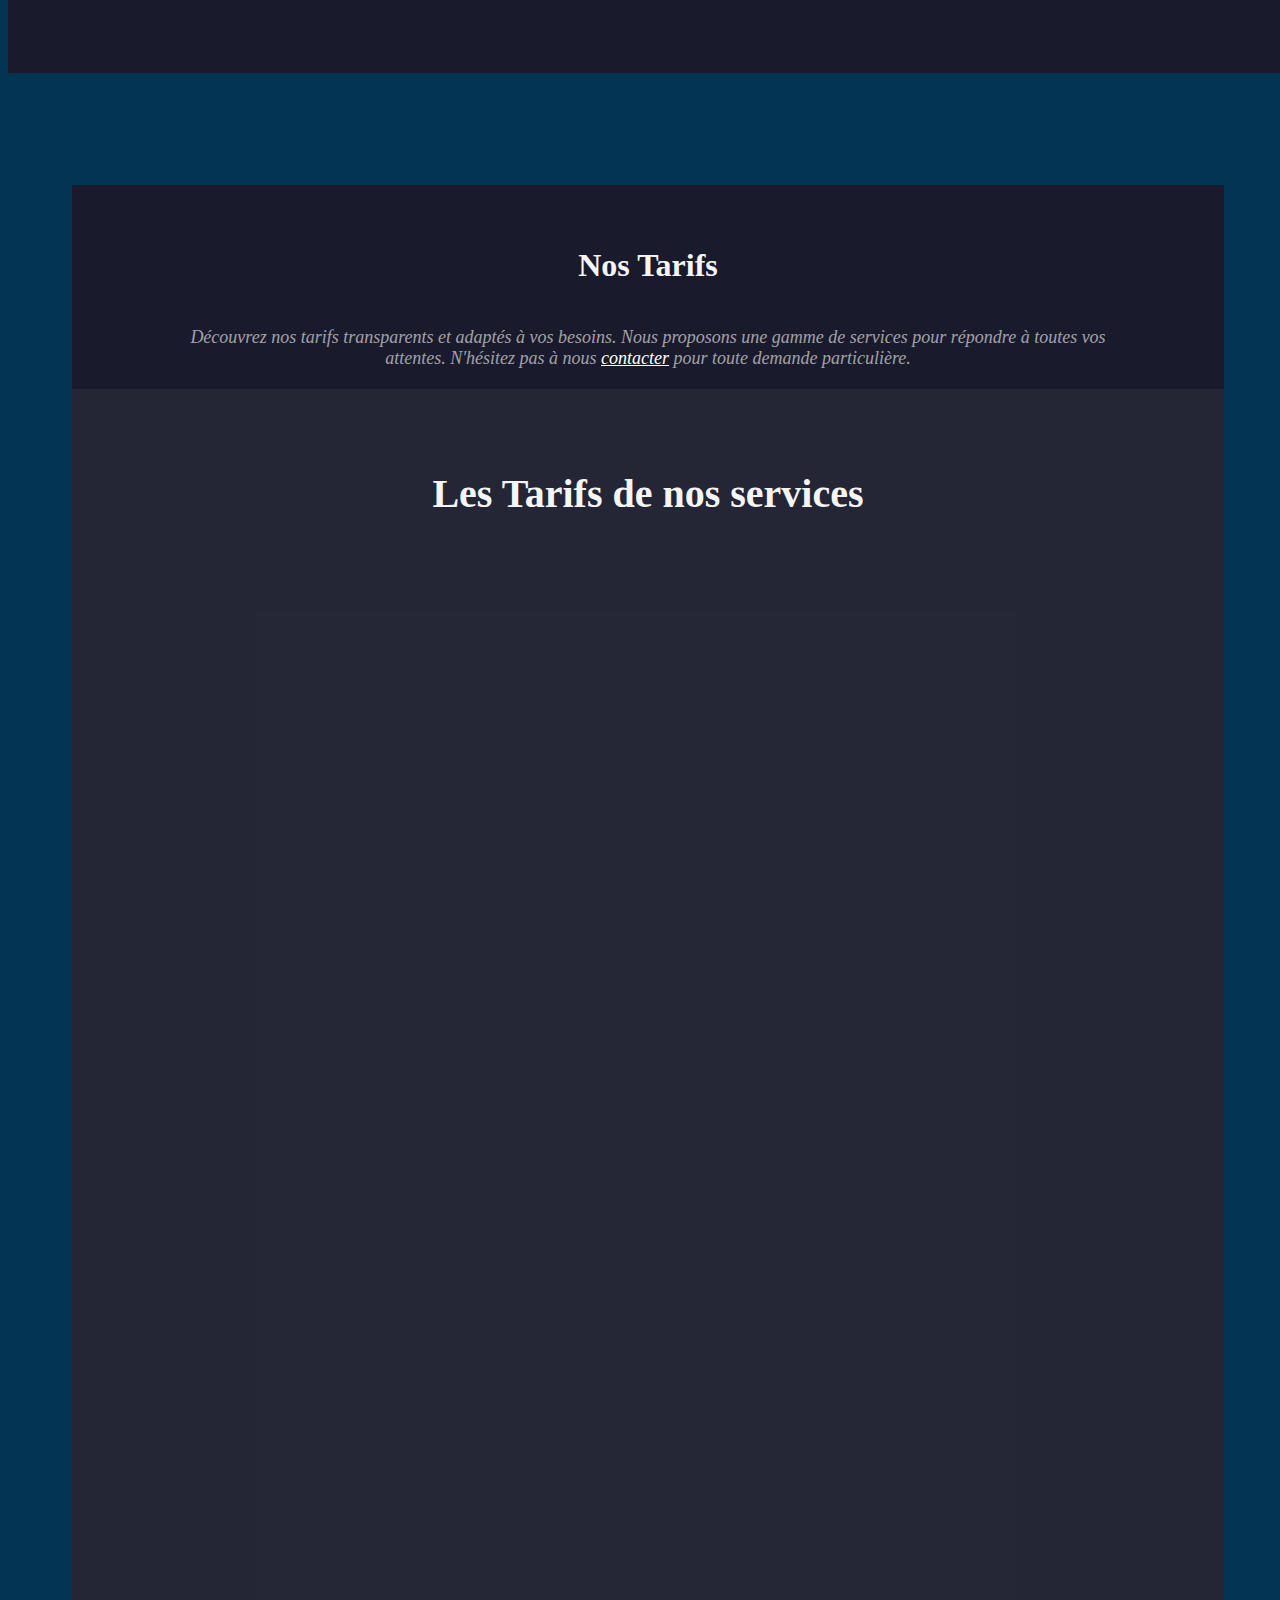
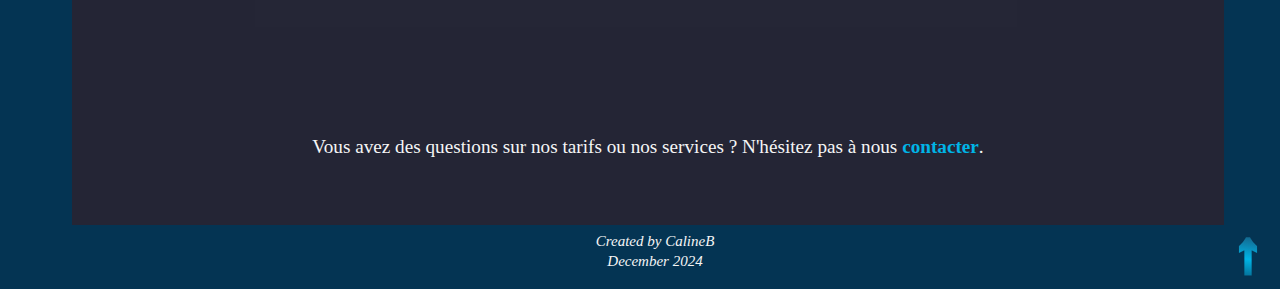
==== commit d7f20f6c: "fix responsive" ====
--- a/public/index.html
+++ b/public/index.html
@@ -17,8 +17,9 @@
         <a href="index.html" class="logo">
             <span>A.DEFO'ÉlectriK</span>
         </a>
-
         <i class='bx bx-menu-alt-right' id="menu-icon"></i>
+
+
 
         <nav class="navbar">
             <a href="#homepage">Accueil</a>
@@ -113,7 +114,7 @@
         <div class="service-wrapper">
             <div class="services">
                 <h1>Nos services <span></span></h1>
-
+                
                 <div class="cards">
                                 
                     <div class="electricians card">
@@ -212,13 +213,14 @@
                 <span>
                     Découvrez nos tarifs transparents et adaptés à vos besoins. 
                     Nous proposons une gamme de services pour répondre à toutes vos attentes.
-                    N'hésitez pas à nous <a href="contact.html">contacter</a> pour toute demande particulière.
+                    N'hésitez pas à nous <a href="contact.html" aria-label="lien fomulaire de contact" class="contact-me">contacter</a> pour toute demande particulière.
                 </span>
             </div>
         </div>
         
         <div class="tarifs">
-            <h2>Nos Services et Tarifs</h2>
+
+                <h2>Les Tarifs de nos services</h2>
         
             <div class="tarif-item">
                 <h3>Intervention d'urgence</h3>
@@ -286,6 +288,7 @@
         <p>December 2024</p>
     </footer>
 
+    <script src="script/scroll.js"></script>
     <script src="script/active.js"></script>
     <script src="script/script.js"></script>
     <script src="script/hide.js"></script>
--- a/public/css/styles.css
+++ b/public/css/styles.css
@@ -15,7 +15,7 @@
     overflow-x: hidden;
 }
 
-html {
+html, body, section#homepage.container {
     width: 100%;
 }
 
@@ -139,18 +139,24 @@
     background-color: var(--gold-color); 
 }
 
-
-
-
-
-
-@media (max-width: 480px) {
-    .header {
-        padding: 1rem 1.5rem;
-    }
-
-    .logo {
-        font-size: 1.5rem;
+@media (max-width: 295px) {
+    html {
+        width: 30%;
+    }
+
+    #menu-icon {
+        display: block;
+        font-size: 15px;
+        cursor: pointer;
+        color: var(--gold-color);
+        font-weight: bold;
+    }
+}
+
+
+@media(max-width: 340px) {
+    html {
+        width: 50%;
     }
 
     .navbar {
@@ -168,6 +174,36 @@
         cursor: pointer;
         color: var(--gold-color);
         font-weight: bold;
+        left : 17rem
+    }
+
+    .secteur {
+        width: 20%;
+    }
+
+    .secteur {
+        width: 20%;
+    }
+
+    div.secteur div.zones {
+        font-size: 14px;
+    }
+
+    div.secteur div.zones {
+        font-size: 14px;
+    }
+
+    div.secteur div.zones p {
+        padding: 4px;
+        margin: 2px;
+    }
+
+    div.secteur h4 {
+        font-size: 18px;
+    }
+
+    div.presentation p {
+        font-size: 14px;
     }
 
     .navbar.active {
@@ -185,18 +221,32 @@
         color: var(--second-bg-color);
         font-weight: bold;
     }
-
-    .scroll-btn {
-        font-size: 2.5rem;
-        right: 15px;
-    }
-
-    footer p {
-        font-size: 13px;
-    }
-}
-
-@media (max-width: 655px) {
+    
+}
+
+
+.tarif-item {
+    opacity: 0;
+    transform: translateY(30px);
+    transition: opacity 1s ease-in-out, transform 1s ease-out;
+}
+
+.tarif-item.visible {
+    opacity: 1;
+    transform: translateY(0);
+}
+
+
+
+@media (max-width: 480px) {
+    .header {
+        padding: 1rem 1.5rem;
+    }
+
+    .logo {
+        font-size: 1.5rem;
+    }
+
     .navbar {
         display: none;
         flex-direction: column;
@@ -212,9 +262,6 @@
         cursor: pointer;
         color: var(--gold-color);
         font-weight: bold;
-        position: absolute;
-        right: 5rem;
-        font-size: 3rem;
     }
 
     .navbar.active {
@@ -232,6 +279,53 @@
         color: var(--second-bg-color);
         font-weight: bold;
     }
+
+    .scroll-btn {
+        font-size: 2.5rem;
+        right: 15px;
+    }
+
+    footer p {
+        font-size: 13px;
+    }
+}
+
+@media (max-width: 655px) {
+    .navbar {
+        display: none;
+        flex-direction: column;
+        width: 100%;
+        position: absolute;
+        top: 100%;
+
+    }
+
+    #menu-icon {
+        display: block;
+        font-size: 24px;
+        cursor: pointer;
+        color: var(--gold-color);
+        font-weight: bold;
+        position: absolute;
+        right: 5rem;
+        font-size: 3rem;
+    }
+
+    .navbar.active {
+        display: flex;
+        background-color: var(--gold-color);
+        width: 10rem;
+        right: 5rem;
+    }
+
+    .navbar a {
+        margin-top: 10px;
+        padding: 5px 5px; 
+        text-align: center;
+        width: 100%;
+        color: var(--second-bg-color);
+        font-weight: bold;
+    }
 }
 
 @media (max-width: 700px) {
@@ -249,10 +343,42 @@
         font-size: 1.8rem;
     }
 
-    .navbar a {
-        font-size: 1.2rem;
-    }
-
+    .navbar {
+        display: none;
+        flex-direction: column;
+        width: 100%;
+        position: absolute;
+        top: 100%;
+
+    }
+
+    #menu-icon {
+        display: block;
+        font-size: 3rem;
+        cursor: pointer;
+        color: var(--gold-color);
+        font-weight: bold;
+        position: absolute;
+        top: 20px;
+        right: 2rem;
+        z-index: 10;
+    }
+
+    .navbar.active {
+        display: flex;
+        background-color: var(--gold-color);
+        width: 10rem;
+        right: 5rem;
+    }
+
+    .navbar a {
+        margin-top: 10px;
+        padding: 5px 5px; 
+        text-align: center;
+        width: 100%;
+        color: var(--second-bg-color);
+        font-weight: bold;
+    }
     .scroll-btn {
         font-size: 2.8rem;
     }
@@ -328,3 +454,41 @@
         font-size: 3.5rem;
     }
 }
+
+
+
+/* Styles de base */
+.response-message {
+    font-size: 5rem;
+    text-align: center;
+    justify-content: center;
+    margin-top: auto;
+    color: rgba(234, 245, 234, 0.951);
+}
+
+.response-sub-message {
+    color: rgba(218, 165, 32, 0.681);
+}
+
+@media (max-width: 768px) {
+    .response-message {
+        font-size: 3rem;
+        padding: 1rem;
+    }
+
+    .response-sub-message {
+        font-size: 1.5rem;
+    }
+}
+
+@media (max-width: 480px) {
+    .response-message {
+        font-size: 1rem;
+    }
+
+    .response-sub-message {
+        font-size: .5rem;
+    }
+}
+
+
--- a/public/css/services.css
+++ b/public/css/services.css
@@ -296,6 +296,10 @@
     letter-spacing: 3px;
 }
 
+.contact-me {
+    color: white;
+}
+
 @media (max-width: 1200px) {
     .cards {
         grid-template-columns: repeat(2,1fr);
@@ -303,24 +307,69 @@
 }
 
 @media (max-width: 900px) {
+    html, body, section#homepage.container {
+        width: 100%;
+    }
+
+    .cards {
+        grid-template-columns: repeat(2,1fr);
+    }
+    h2 {
+        font-size: .3rem;
+    }
+
+    span{
+        font-size: 2rem;
+    }
+
+    span.default-text,
+    span.hover-text {
+        font-size: 18px;
+    }
+
+    span.hover-text {
+        margin-top: 0;
+        padding-top: 0;
+    }
+
+    .card {
+        width: 350px;
+    }
+    div.services div.cards h2 {
+        font-size: 24px;
+    }
+}
+
+@media (max-width: 700px) {
     .cards {
         grid-template-columns: repeat(1,1fr);
     }
-    h1 {
-        font-size: 3.5rem;
-    }
-
-
-    @media (max-width: 400px) {
+    h2 {
+        font-size: 1.2rem;
+    }
+
+    span{
+        font-size: 1.7rem;
+    }
+
+    .card {
+        width: 310px;
+    }
+}
+
+@media (max-width: 400px) {
         .cards {
             grid-template-columns: repeat(1,1fr);
         }
         h1 {
-            font-size: 1.5rem;
-        }  
-
+            font-size: 3.5rem;
+        }
+
+        span{
+            font-size: 1.7rem;
+        }
         
-}}
+}
 
 @media (max-width: 340px) {
 
@@ -356,6 +405,12 @@
         font-size: 1rem;
         margin: 15px 0;
     }
+
+
+    span{
+        font-size: 1.3rem;
+    }
+    
 }
 
 
@@ -379,6 +434,10 @@
     i, h2, span, card {
         font-size: 16rem;
     }
-}
-
-
+
+    span{
+        font-size: 1rem;
+    }
+}
+
+
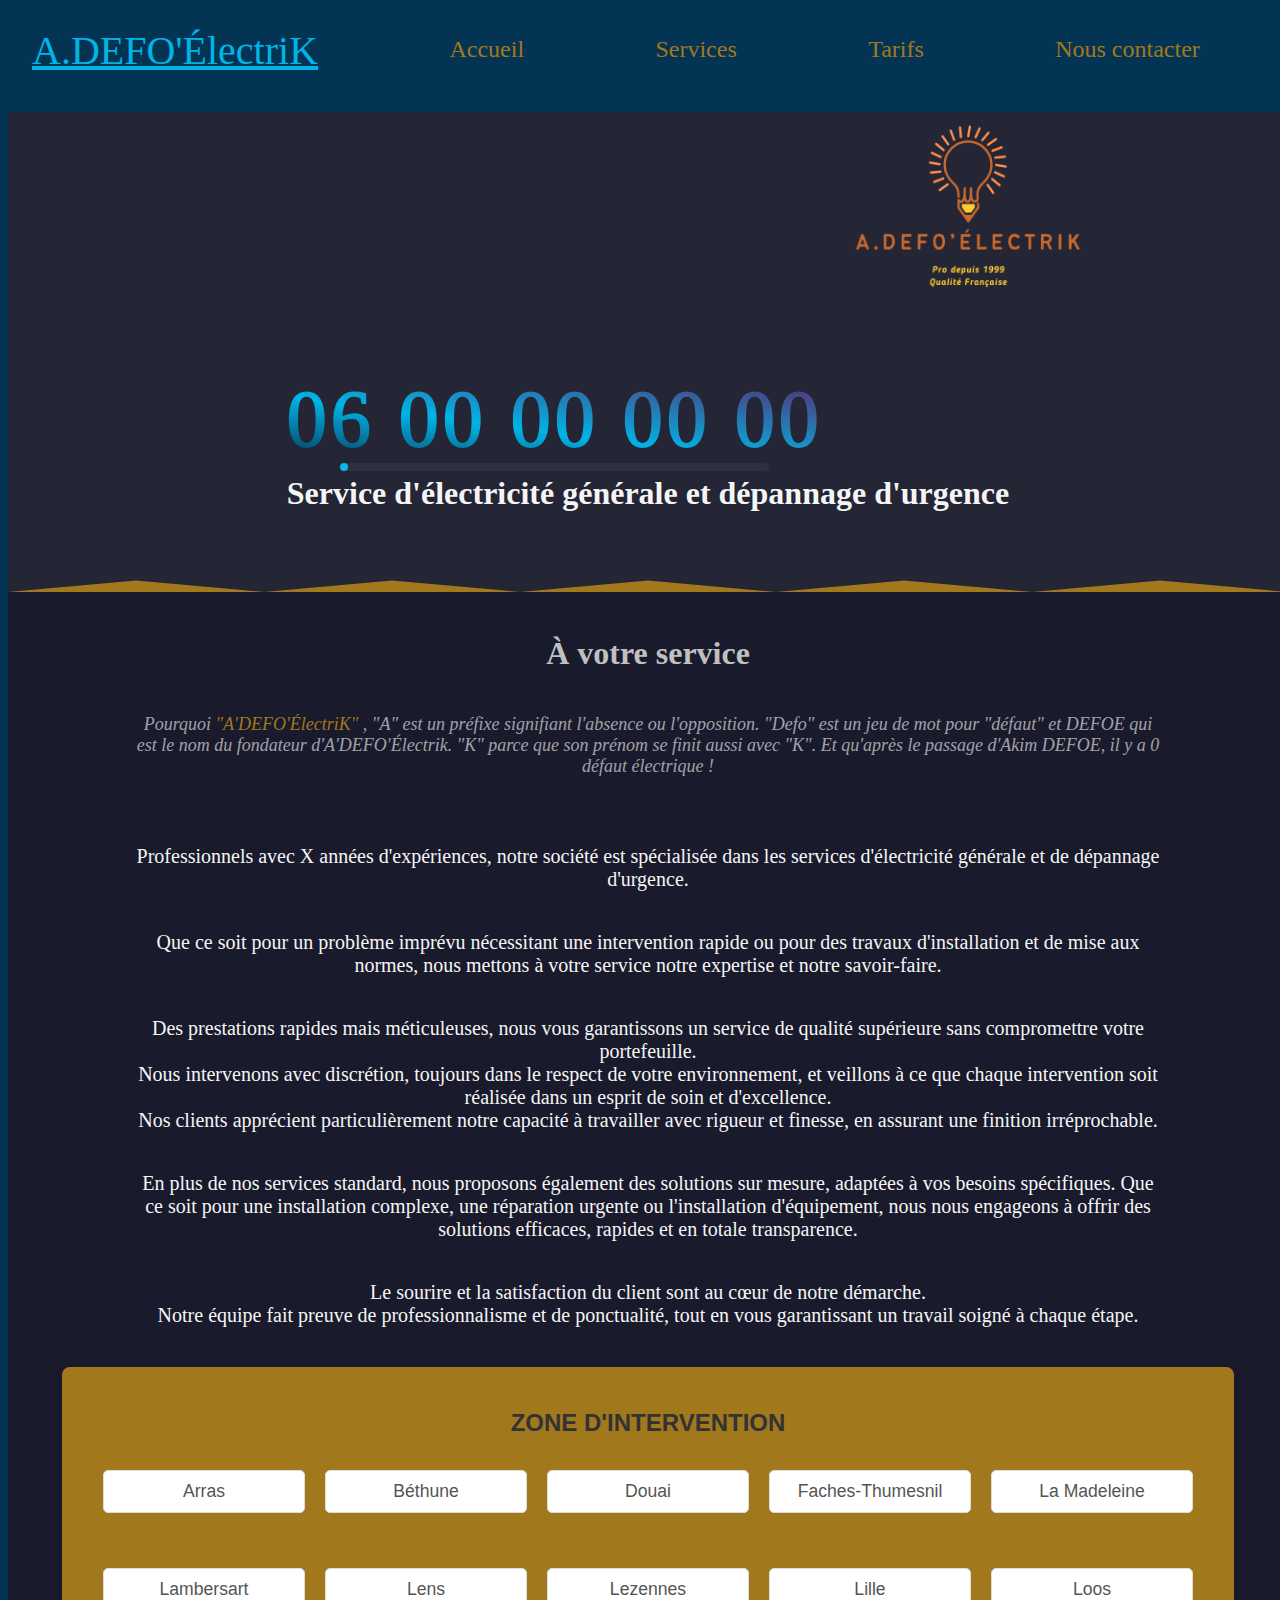
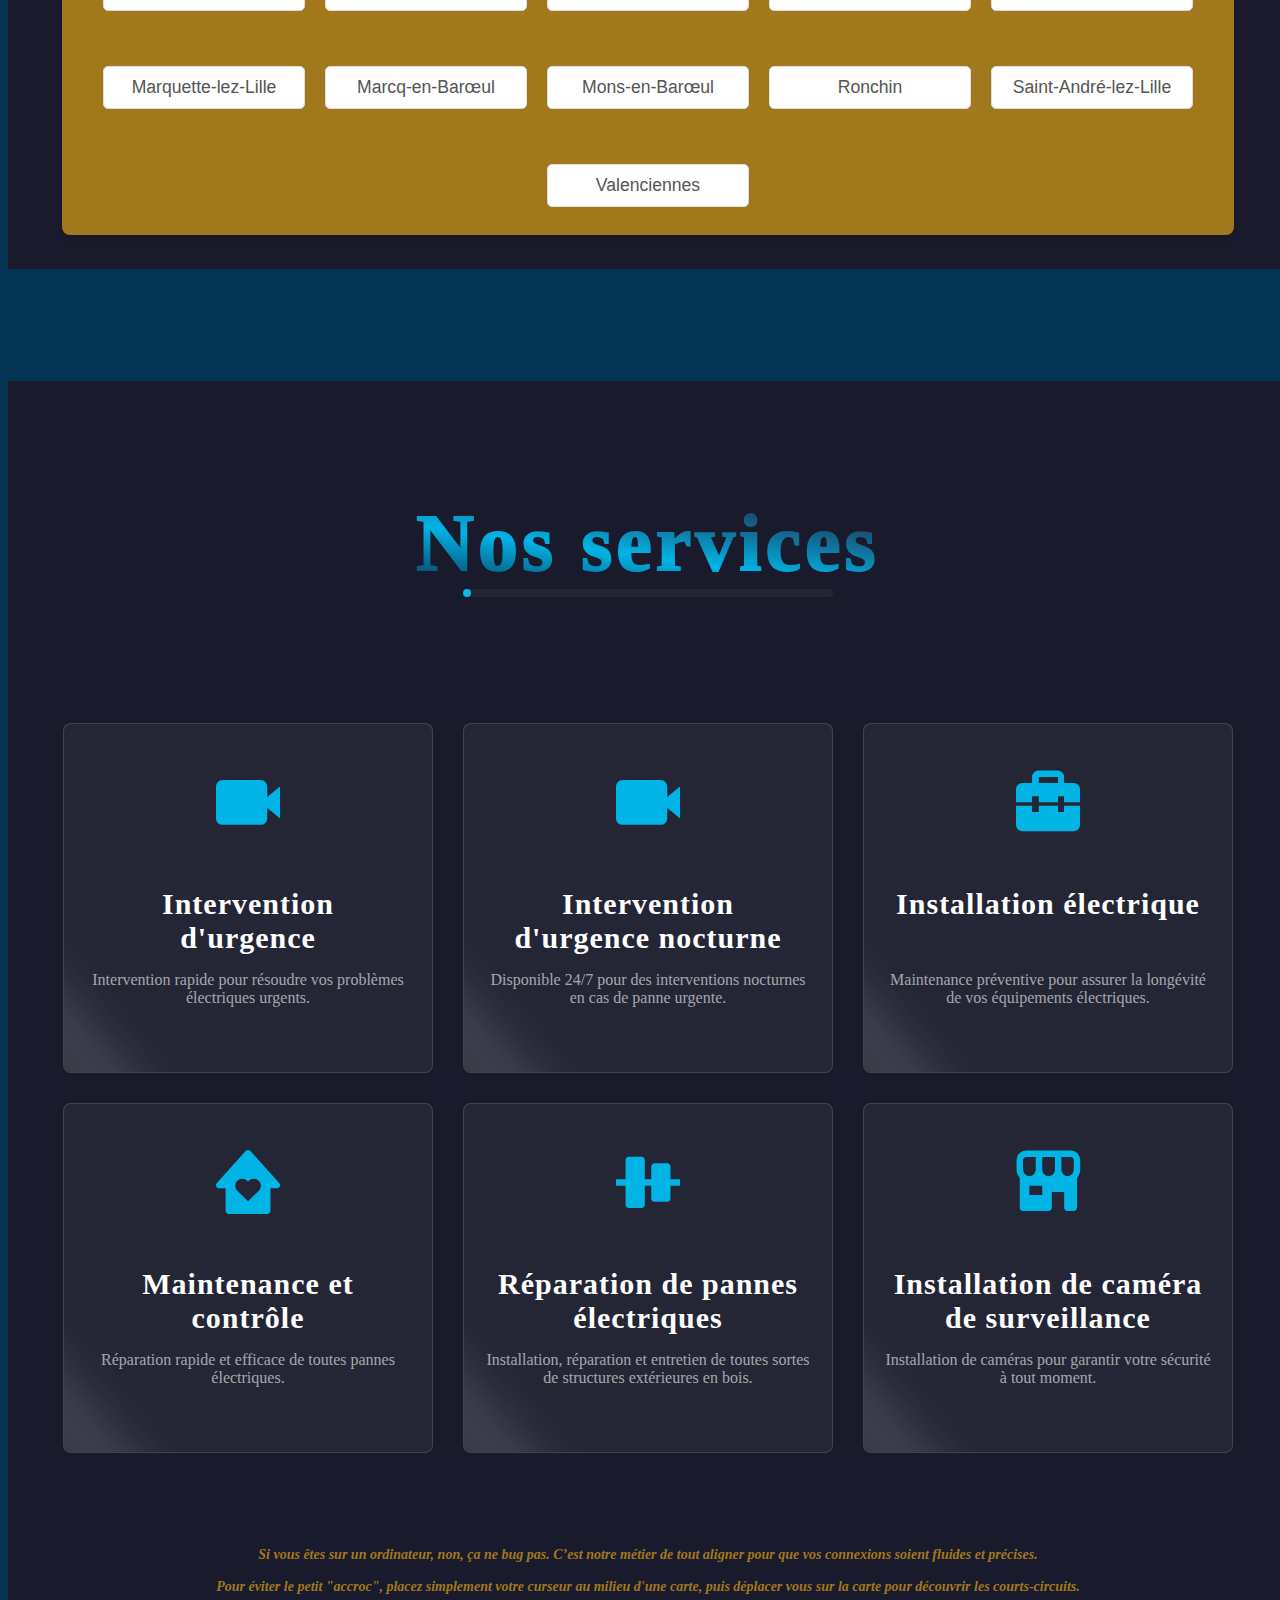
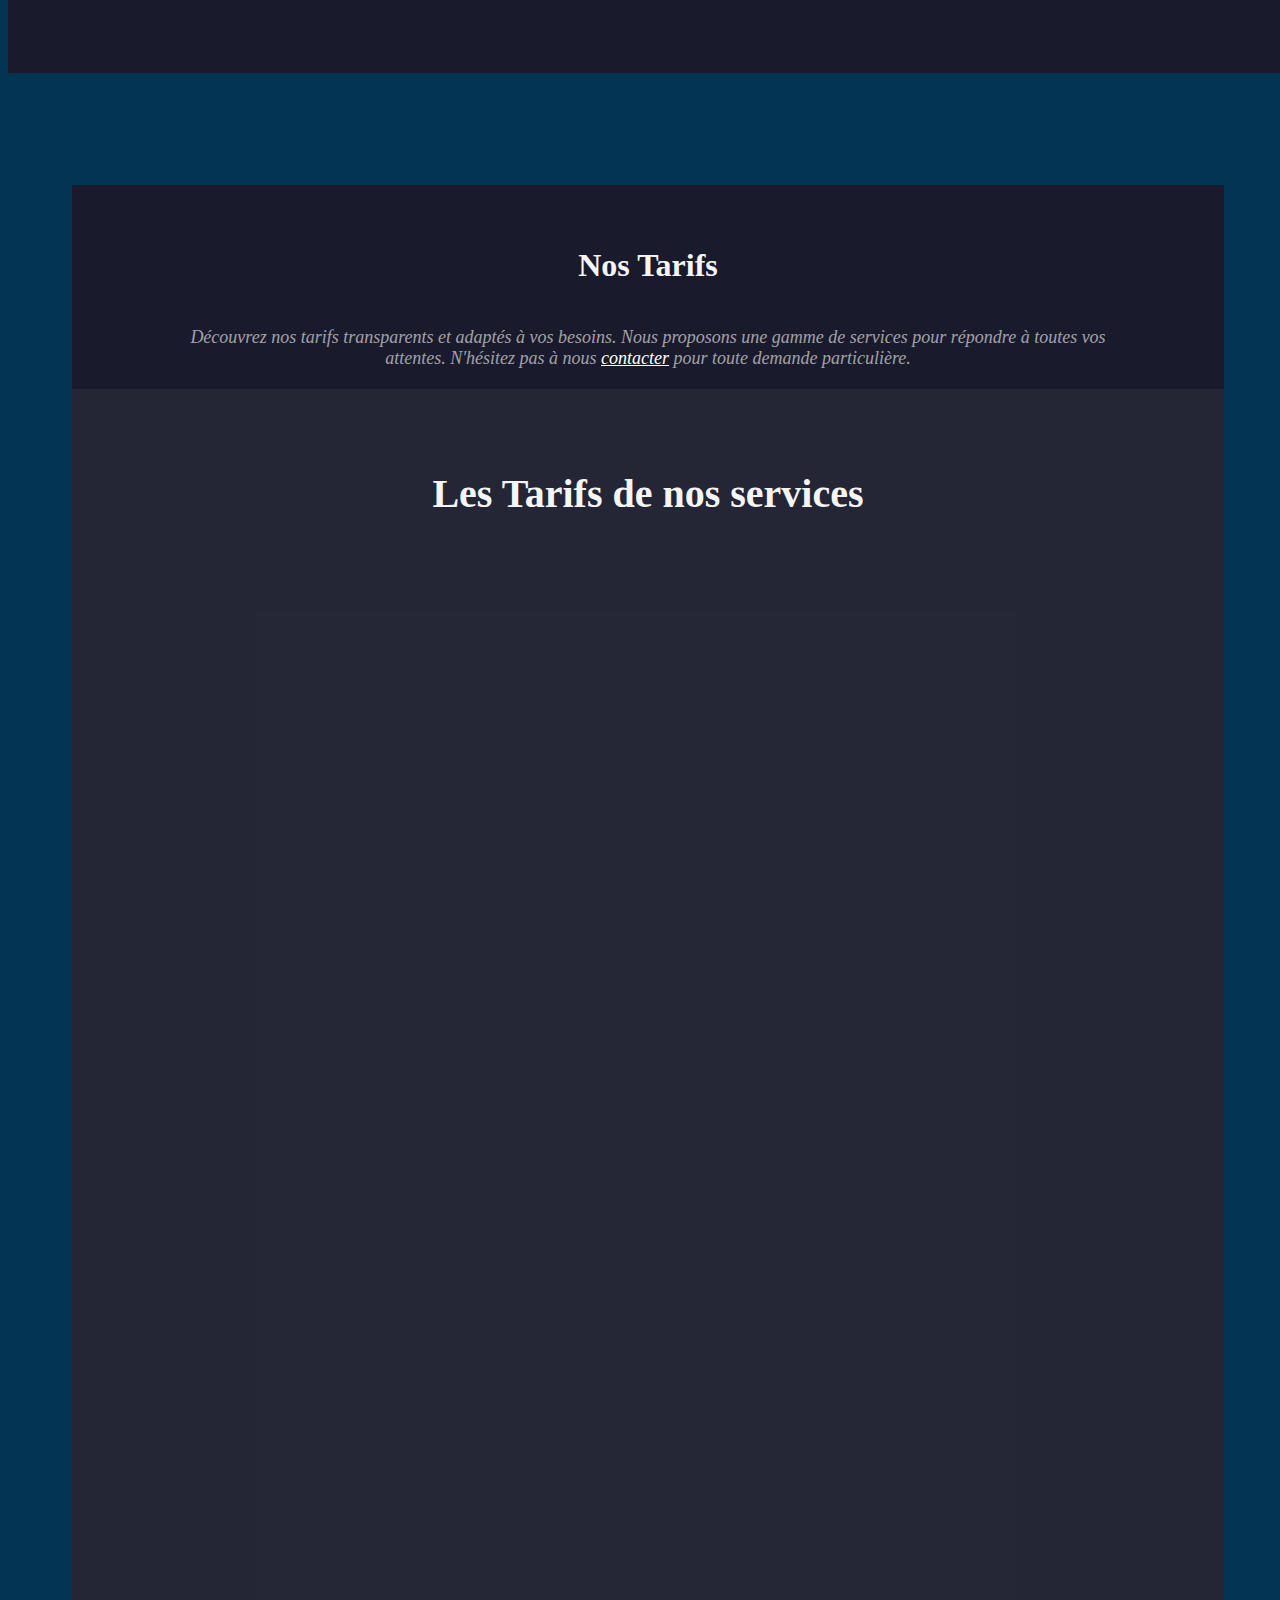
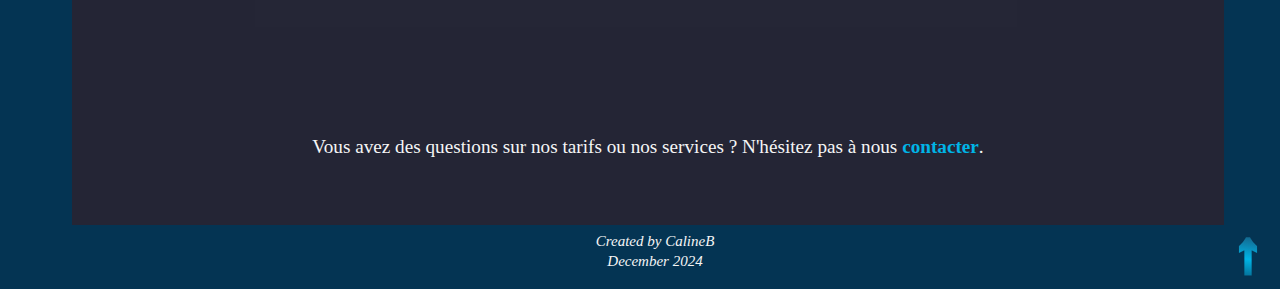
==== commit dc0d6483: "conttact" ====
--- a/public/index.html
+++ b/public/index.html
@@ -34,7 +34,7 @@
         <div class="top">
                 <img class="logoD" src="css/images/2.png" alt="logo">
             <div class="contact">
-                <a href="tel:+33661054701" class="number"> 06 61 05 47 01 <span></span></a>
+                <a href="tel:+33661054701" class="number"> 06 00 00 00 00 <span></span></a>
                 <h3>Service d'électricité générale et dépannage d'urgence</h3>
             </div>
         </div>
